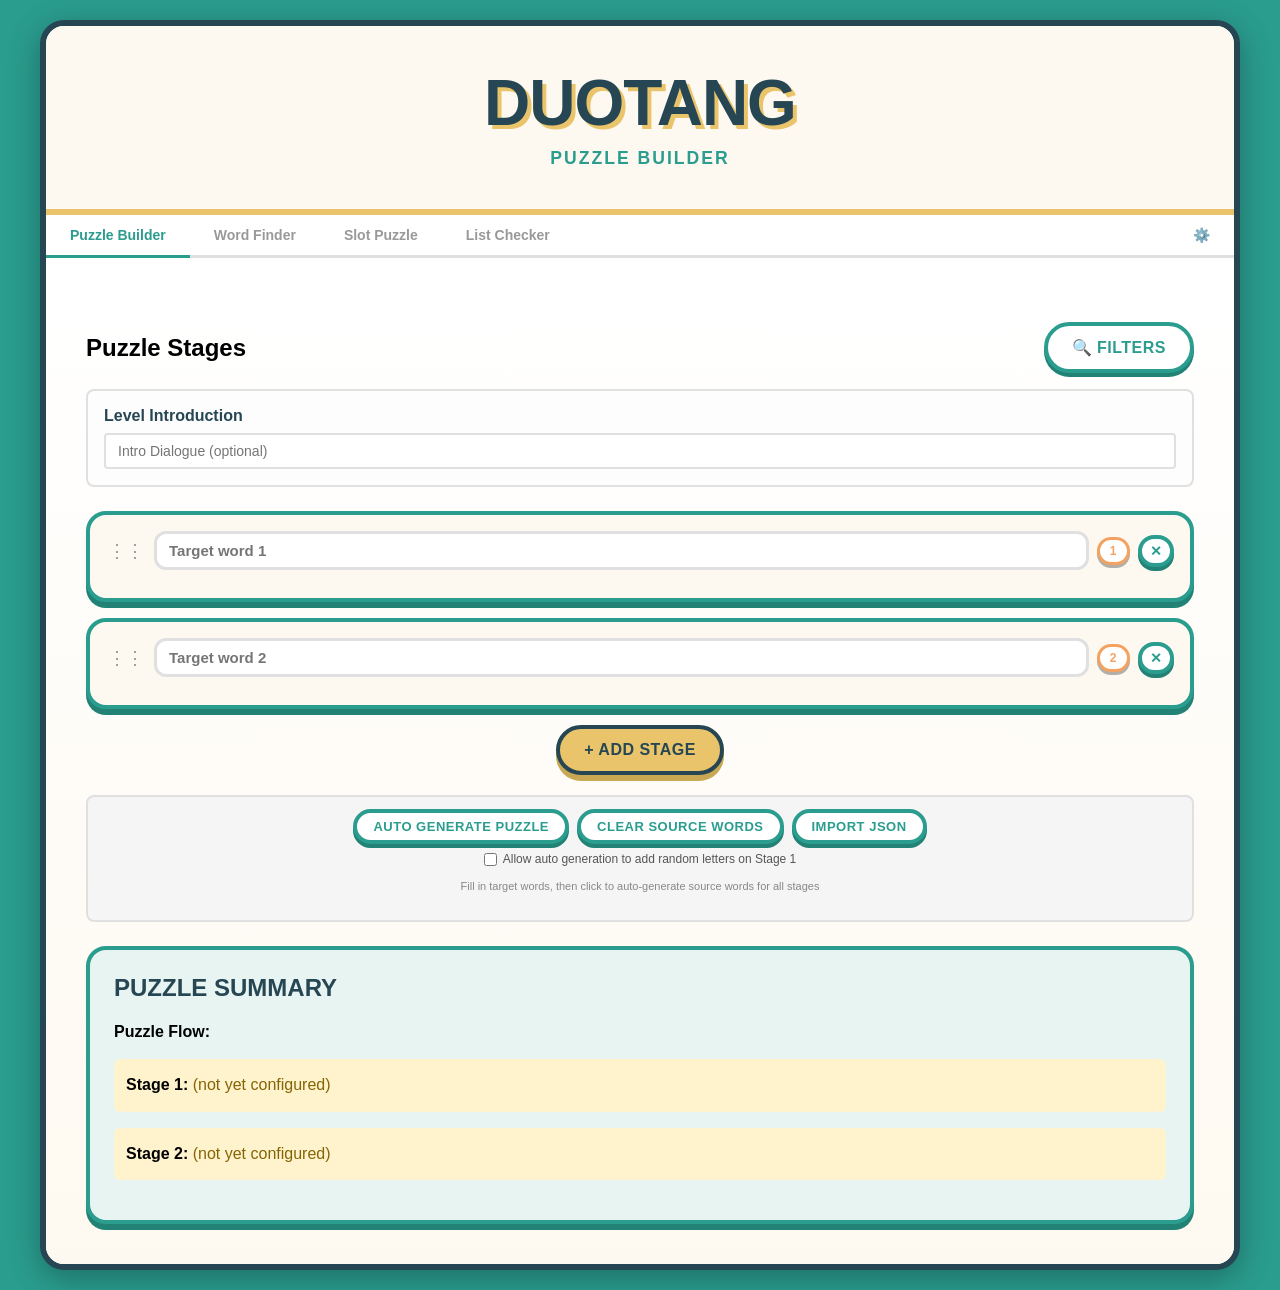
==== index.html @ 6230d510 "Add List Checker tab for matching words against multiple lists Co-Authored-By: Claude Opus 4.7 <nore" ====
<!DOCTYPE html>
<html lang="en">

<head>
    <meta charset="UTF-8">
    <meta name="viewport" content="width=device-width, initial-scale=1.0">
    <title>DuoTang - Puzzle Builder</title>
    <link rel="stylesheet" href="styles.css">
</head>

<body>
    <div class="container">
        <header>
            <h1>DuoTang</h1>
            <p class="subtitle">Puzzle Builder</p>
        </header>

        <!-- Tab Navigation -->
        <div class="tab-bar">
            <button class="tab-btn active" onclick="switchTab('puzzle-builder')">Puzzle Builder</button>
            <button class="tab-btn" onclick="switchTab('word-finder')">Word Finder</button>
            <button class="tab-btn" onclick="switchTab('slot-puzzle')">Slot Puzzle</button>
            <button class="tab-btn" onclick="switchTab('list-checker')">List Checker</button>
            <button class="tab-btn" onclick="switchTab('settings')" style="margin-left: auto;">⚙️</button>
        </div>

        <main>
            <!-- ==================== TAB 1: PUZZLE BUILDER ==================== -->
            <div id="tab-puzzle-builder" class="tab-content active">
                <section id="puzzle-config">
                    <div
                        style="display: flex; justify-content: space-between; align-items: center; margin-bottom: 16px;">
                        <h2 style="margin: 0;">Puzzle Stages</h2>
                        <div style="display: flex; gap: 8px; align-items: center;">
                            <button id="btn-toggle-filters" class="btn btn-secondary" onclick="toggleGlobalFilters()">🔍
                                Filters</button>
                        </div>
                    </div>

                    <div id="global-filters"
                        style="display: none; margin-bottom: 16px; padding: 12px; background: #fdf6e3; border: 3px solid var(--saffron); border-radius: 15px;">
                        <div style="font-size: 13px; font-weight: 700; margin-bottom: 8px; color: var(--charcoal);">
                            Filters
                            (apply to all suggestions)</div>
                        <div
                            style="display: flex; gap: 12px; align-items: center; margin-bottom: 12px; max-width: 400px;">
                            <div style="flex: 1;">
                                <label style="font-size: 12px; color: var(--charcoal); font-weight: 600;">Min
                                    Length:</label>
                                <input type="number" id="global-min-length" value="2" min="1" max="20"
                                    style="width: 100%; padding: 6px 8px; font-size: 13px; border: 3px solid var(--persian-green); border-radius: 8px; font-weight: 600;">
                            </div>
                            <div style="flex: 1;">
                                <label style="font-size: 12px; color: var(--charcoal); font-weight: 600;">Max
                                    Length:</label>
                                <input type="number" id="global-max-length" value="10" min="1" max="20"
                                    style="width: 100%; padding: 6px 8px; font-size: 13px; border: 3px solid var(--persian-green); border-radius: 8px; font-weight: 600;">
                            </div>
                        </div>
                        <div style="max-width: 600px; margin-bottom: 12px;">
                            <label style="font-size: 12px; color: var(--charcoal); font-weight: 600;">Ignore Words
                                (comma-separated):</label>
                            <input type="text" id="global-ignore-words" placeholder="e.g., the, and, but"
                                style="width: 100%; padding: 6px 8px; font-size: 13px; border: 3px solid var(--persian-green); border-radius: 8px; font-weight: 600;">
                            <div style="font-size: 11px; color: #666; margin-top: 4px;">These words will be excluded
                                from
                                all suggestions</div>
                        </div>

                    </div>

                    <div id="intro-dialogue-container"
                        style="margin-bottom: 24px; padding: 16px; background: #fdfdfd; border: 2px solid #e0e0e0; border-radius: 8px;">
                        <h3 style="margin: 0 0 8px 0; color: var(--charcoal); font-size: 16px;">Level Introduction</h3>
                        <input type="text" id="intro-dialogue-input" placeholder="Intro Dialogue (optional)"
                            style="width: 100%; padding: 8px 12px; font-size: 14px; border: 2px solid #e0e0e0; border-radius: 4px; background: #fff;">
                    </div>

                    <div id="puzzle-builder">
                        <!-- Dynamically populated stages will go here -->
                    </div>

                    <div
                        style="margin: 20px 0; padding: 12px; background: #f5f5f5; border: 2px solid #e0e0e0; border-radius: 8px; text-align: center; display: flex; flex-direction: column; gap: 8px; align-items: center;">
                        <div style="display: flex; gap: 8px; align-items: center;">
                            <button id="btn-auto-generate" class="btn btn-secondary" onclick="autoGeneratePuzzle()"
                                style="font-size: 13px; padding: 6px 16px;">
                                Auto Generate Puzzle
                            </button>
                            <button class="btn btn-secondary" onclick="clearSourceWords()"
                                style="font-size: 13px; padding: 6px 16px;">
                                Clear Source Words
                            </button>
                            <button class="btn btn-secondary" onclick="openImportModal()"
                                style="font-size: 13px; padding: 6px 16px;">
                                Import JSON
                            </button>
                        </div>
                        <label
                            style="display: inline-flex; gap: 6px; align-items: center; font-size: 12px; color: #555;">
                            <input type="checkbox" id="allow-first-stage-random"
                                onchange="handleFirstStageRandomToggle()">
                            <span>Allow auto generation to add random letters on Stage 1</span>
                        </label>
                        <div style="font-size: 11px; color: #888; margin-top: 6px;">
                            Fill in target words, then click to auto-generate source words for all stages
                        </div>
                        <div id="auto-generate-status" style="margin-top: 8px; font-size: 12px; font-weight: 600;">
                        </div>
                    </div>

                    <div id="puzzle-summary" class="summary-panel" style="display: none;">
                        <h3>Puzzle Summary</h3>
                        <div id="summary-content"></div>
                    </div>

                    <div id="word-browser"
                        style="display: none; margin-top: 24px; padding: 16px; background: #f9f9f9; border: 2px solid var(--persian-green); border-radius: 12px;">
                        <h3 style="margin: 0 0 12px 0; color: var(--charcoal);">Word Browser</h3>
                        <div id="browser-letters"></div>

                        <div
                            style="margin: 12px 0; padding: 12px; background: #fff; border: 2px solid #e0e0e0; border-radius: 8px;">
                            <div style="display: flex; gap: 16px; align-items: flex-end; flex-wrap: wrap;">
                                <div style="flex: 0 0 100px;">
                                    <label
                                        style="font-size: 12px; color: var(--charcoal); font-weight: 600; display: block; margin-bottom: 4px;">Min
                                        Length:</label>
                                    <input type="number" id="browser-min-length" value="2" min="1" max="20"
                                        style="width: 100%; padding: 6px 8px; font-size: 13px; border: 2px solid var(--persian-green); border-radius: 8px; font-weight: 600;">
                                </div>
                                <div style="flex: 0 0 100px;">
                                    <label
                                        style="font-size: 12px; color: var(--charcoal); font-weight: 600; display: block; margin-bottom: 4px;">Max
                                        Length:</label>
                                    <input type="number" id="browser-max-length" value="10" min="1" max="20"
                                        style="width: 100%; padding: 6px 8px; font-size: 13px; border: 2px solid var(--persian-green); border-radius: 8px; font-weight: 600;">
                                </div>
                                <div style="flex: 0 0 120px;">
                                    <label
                                        style="font-size: 12px; color: var(--charcoal); font-weight: 600; display: block; margin-bottom: 4px;">First
                                        Letter:</label>
                                    <select id="browser-first-letter"
                                        style="width: 100%; padding: 6px 8px; font-size: 13px; border: 2px solid var(--persian-green); border-radius: 8px; font-weight: 600;">
                                        <option value="">All</option>
                                        <option value="a">A</option>
                                        <option value="b">B</option>
                                        <option value="c">C</option>
                                        <option value="d">D</option>
                                        <option value="e">E</option>
                                        <option value="f">F</option>
                                        <option value="g">G</option>
                                        <option value="h">H</option>
                                        <option value="i">I</option>
                                        <option value="j">J</option>
                                        <option value="k">K</option>
                                        <option value="l">L</option>
                                        <option value="m">M</option>
                                        <option value="n">N</option>
                                        <option value="o">O</option>
                                        <option value="p">P</option>
                                        <option value="q">Q</option>
                                        <option value="r">R</option>
                                        <option value="s">S</option>
                                        <option value="t">T</option>
                                        <option value="u">U</option>
                                        <option value="v">V</option>
                                        <option value="w">W</option>
                                        <option value="x">X</option>
                                        <option value="y">Y</option>
                                        <option value="z">Z</option>
                                    </select>
                                </div>
                                <div style="flex: 0 0 auto;">
                                    <label
                                        style="display: flex; align-items: center; gap: 6px; font-size: 12px; color: var(--charcoal); font-weight: 600; cursor: pointer;">
                                        <input type="checkbox" id="browser-sort-alpha" style="cursor: pointer;">
                                        <span>Sort Alphabetically</span>
                                    </label>
                                </div>
                            </div>
                        </div>

                        <div style="margin: 12px 0; display: flex; gap: 8px; flex-wrap: wrap;">
                            <button class="btn btn-secondary" onclick="browseWords('single')">Browse Single
                                Words</button>
                            <button class="btn btn-secondary" onclick="browseWords('combo')">Browse
                                Combinations</button>
                            <button class="btn btn-secondary btn-small" onclick="applyBrowserFilters()"
                                style="padding: 6px 12px;">Apply Filters</button>
                            <button class="btn btn-secondary btn-small" onclick="shuffleBrowserResults()"
                                style="padding: 6px 12px;">🔀 Shuffle</button>
                            <button class="btn btn-secondary btn-small" onclick="hideBrowserResults()"
                                style="padding: 6px 12px;">Hide Results</button>
                        </div>
                        <div id="browser-results" class="suggestions-list" style="display: none;"></div>
                    </div>
                </section>

                <div id="export-modal" class="export-modal" style="display: none;">
                    <div class="export-content">
                        <h2 style="font-size: 24px; margin-bottom: 16px; color: var(--charcoal);">Puzzle JSON</h2>
                        <textarea id="export-json-content" readonly
                            style="width: 100%; height: 300px; margin-bottom: 16px; padding: 12px; font-family: monospace; font-size: 14px; border: 3px solid var(--persian-green); border-radius: 12px; resize: none;"></textarea>
                        <div style="display: flex; gap: 12px; justify-content: flex-end; align-items: center;">
                            <span id="export-copy-status"
                                style="color: var(--persian-green); font-weight: 600; font-size: 14px;"></span>
                            <button class="btn btn-secondary" onclick="copyExportJSON()">Copy to Clipboard</button>
                            <button class="btn btn-primary" onclick="downloadExportJSON()">Download JSON</button>
                            <button class="btn btn-secondary" onclick="closeExportModal()"
                                style="border-color: #666; color: #666; box-shadow: 0 4px 0 #444;">Close</button>
                        </div>
                    </div>
                </div>

                <div id="import-modal" class="export-modal" style="display: none;">
                    <div class="export-content">
                        <h2 style="font-size: 24px; margin-bottom: 16px; color: var(--charcoal);">Import Puzzle JSON
                        </h2>
                        <input type="file" id="import-file" accept=".json" onchange="handleFileUpload(event)"
                            style="margin-bottom: 12px;" />
                        <textarea id="import-json-content" placeholder="Or paste JSON here..."
                            style="width: 100%; height: 300px; margin-bottom: 16px; padding: 12px; font-family: monospace; font-size: 14px; border: 3px solid var(--persian-green); border-radius: 12px; resize: none;"></textarea>
                        <div style="display: flex; gap: 12px; justify-content: flex-end; align-items: center;">
                            <button class="btn btn-primary" onclick="importJSON()">Import</button>
                            <button class="btn btn-secondary" onclick="closeImportModal()"
                                style="border-color: #666; color: #666; box-shadow: 0 4px 0 #444;">Cancel</button>
                        </div>
                    </div>
                </div>
            </div>

            <!-- ==================== TAB 2: WORD FINDER ==================== -->
            <div id="tab-word-finder" class="tab-content">
                <section>
                    <h2 style="margin: 0 0 8px 0;">Word Finder</h2>
                    <p style="color: #666; font-size: 14px; margin-bottom: 20px;">
                        Enter letters or words, then find all dictionary words that can be made from those letters.
                    </p>

                    <div class="word-finder-input-group">
                        <input type="text" id="word-finder-input" placeholder="Enter letters (e.g. catdog)"
                            onkeypress="wordFinderHandleKeypress(event)">
                        <button class="btn btn-primary" onclick="wordFinderSearch()">Search</button>
                    </div>

                    <div id="word-finder-summary" class="word-finder-letter-summary" style="display: none;"></div>

                    <div class="word-finder-filters">
                        <div>
                            <label>Min Length:</label>
                            <input type="number" id="wf-min-length" value="2" min="1" max="20" style="width: 70px;">
                        </div>
                        <div>
                            <label>Max Length:</label>
                            <input type="number" id="wf-max-length" value="20" min="1" max="20" style="width: 70px;">
                        </div>
                        <div>
                            <label>First Letter:</label>
                            <select id="wf-first-letter" style="width: 80px;">
                                <option value="">All</option>
                                <option value="a">A</option>
                                <option value="b">B</option>
                                <option value="c">C</option>
                                <option value="d">D</option>
                                <option value="e">E</option>
                                <option value="f">F</option>
                                <option value="g">G</option>
                                <option value="h">H</option>
                                <option value="i">I</option>
                                <option value="j">J</option>
                                <option value="k">K</option>
                                <option value="l">L</option>
                                <option value="m">M</option>
                                <option value="n">N</option>
                                <option value="o">O</option>
                                <option value="p">P</option>
                                <option value="q">Q</option>
                                <option value="r">R</option>
                                <option value="s">S</option>
                                <option value="t">T</option>
                                <option value="u">U</option>
                                <option value="v">V</option>
                                <option value="w">W</option>
                                <option value="x">X</option>
                                <option value="y">Y</option>
                                <option value="z">Z</option>
                            </select>
                        </div>
                        <div>
                            <label
                                style="display: flex; align-items: center; gap: 6px; cursor: pointer; margin-bottom: 0;">
                                <input type="checkbox" id="wf-sort-alpha" style="cursor: pointer;">
                                <span>A→Z</span>
                            </label>
                        </div>
                        <div>
                            <label
                                style="display: flex; align-items: center; gap: 6px; cursor: pointer; margin-bottom: 0;">
                                <input type="checkbox" id="wf-exact-match" style="cursor: pointer;">
                                <span>Exact Anagrams Only</span>
                            </label>
                        </div>
                        <div>
                            <button class="btn btn-secondary btn-small" onclick="wordFinderShuffle()"
                                style="padding: 6px 12px; font-size: 11px;">🔀 Shuffle</button>
                        </div>
                    </div>

                    <div id="word-finder-results">
                        <p style="padding: 12px; color: #999;">Enter some letters above to find words.</p>
                    </div>
                </section>
            </div>

            <!-- ==================== TAB 3: SLOT PUZZLE ==================== -->
            <div id="tab-slot-puzzle" class="tab-content">
                <section>
                    <div
                        style="display: flex; justify-content: space-between; align-items: center; margin-bottom: 20px;">
                        <div>
                            <h2 style="margin: 0;">Slot Puzzle Builder</h2>
                            <p style="color: #666; font-size: 14px; margin-top: 4px;">Build a slot-type puzzle with
                                source words, extra letters, and target words.</p>
                        </div>
                        <a href="slot-puzzle.html" class="btn btn-secondary"
                            style="text-decoration: none; font-size: 13px;">
                            Play Game →
                        </a>
                    </div>

                    <!-- Source Words -->
                    <div
                        style="margin-bottom: 24px; padding: 16px; background: #fdfdfd; border: 2px solid #e0e0e0; border-radius: 12px;">
                        <h3 style="margin: 0 0 12px 0; color: var(--charcoal); font-size: 16px;">Source Words</h3>
                        <div style="display: flex; gap: 8px; margin-bottom: 12px;">
                            <input type="text" id="new-source-word-input" placeholder="Enter a source word..."
                                style="flex: 1; padding: 8px 12px; font-size: 14px; border: 3px solid var(--persian-green); border-radius: 12px; font-weight: 600;"
                                onkeypress="slotHandleSourceWordKeypress(event)">
                            <button class="btn btn-primary" onclick="slotAddSourceWord()">Add</button>
                        </div>
                        <div id="source-words-list"></div>
                    </div>

                    <!-- Extra Letters -->
                    <div
                        style="margin-bottom: 24px; padding: 16px; background: #fdfdfd; border: 2px solid #e0e0e0; border-radius: 12px;">
                        <h3 style="margin: 0 0 12px 0; color: var(--charcoal); font-size: 16px;">Extra Letters</h3>
                        <div style="display: flex; gap: 16px; align-items: center; margin-bottom: 12px;">
                            <div>
                                <label style="font-size: 12px; color: var(--charcoal); font-weight: 600;">Letter
                                    1:</label>
                                <input type="text" id="extra-letter-1-input" maxlength="1" placeholder="?"
                                    style="width: 50px; padding: 8px; font-size: 18px; font-weight: 700; text-align: center; text-transform: uppercase; border: 3px solid #ffc107; border-radius: 12px;"
                                    oninput="updateExtraLetter1()">
                            </div>
                            <div>
                                <label style="font-size: 12px; color: var(--charcoal); font-weight: 600;">Letter
                                    2:</label>
                                <input type="text" id="extra-letter-2-input" maxlength="1" placeholder="?"
                                    style="width: 50px; padding: 8px; font-size: 18px; font-weight: 700; text-align: center; text-transform: uppercase; border: 3px solid #ffc107; border-radius: 12px;"
                                    oninput="updateExtraLetter2()">
                            </div>
                            <div id="extra-letters-display" style="display: flex; gap: 4px;"></div>
                        </div>
                    </div>

                    <!-- Letter Pool Preview -->
                    <div
                        style="margin-bottom: 24px; padding: 16px; background: #fdfdfd; border: 2px solid #e0e0e0; border-radius: 12px;">
                        <h3 style="margin: 0 0 12px 0; color: var(--charcoal); font-size: 16px;">Letter Pool</h3>
                        <div id="letter-pool-display" class="letters" style="margin-bottom: 8px;"></div>
                        <div id="letter-pool-stats" style="font-size: 12px; color: #666;"></div>
                    </div>

                    <!-- Target Words -->
                    <div
                        style="margin-bottom: 24px; padding: 16px; background: #fdfdfd; border: 2px solid #e0e0e0; border-radius: 12px;">
                        <h3 style="margin: 0 0 12px 0; color: var(--charcoal); font-size: 16px;">Target Words</h3>
                        <div id="target-words-list"></div>
                    </div>

                    <!-- Summary -->
                    <div id="slot-puzzle-summary" class="summary-panel" style="display: none;">
                        <h3>Slot Puzzle Summary</h3>
                        <div id="slot-summary-content"></div>
                    </div>
                </section>
            </div>

            <!-- ==================== TAB 4: LIST CHECKER ==================== -->
            <div id="tab-list-checker" class="tab-content">
                <section>
                    <h2 style="margin: 0 0 8px 0;">List Checker</h2>
                    <p style="color: #666; font-size: 14px; margin-bottom: 20px;">
                        Enter a set of letters and one or more word lists. For each list, see which words can be made from the letters and the count.
                    </p>

                    <div class="word-finder-input-group">
                        <input type="text" id="list-checker-letters" placeholder="Enter letters (e.g. catdog)"
                            oninput="listCheckerOnLettersInput()">
                    </div>

                    <div id="list-checker-letter-summary" class="word-finder-letter-summary" style="display: none;">
                    </div>

                    <div id="list-checker-overall" class="list-checker-overall" style="display: none;"></div>

                    <div
                        style="display: flex; justify-content: space-between; align-items: center; margin-bottom: 12px;">
                        <h3 style="margin: 0; color: var(--charcoal); font-size: 16px;">Word Lists</h3>
                        <button class="btn btn-secondary" onclick="listCheckerAddList()"
                            style="font-size: 13px; padding: 6px 14px;">+ Add List</button>
                    </div>

                    <div id="list-checker-lists"></div>
                </section>
            </div>

            <!-- ==================== TAB 5: SETTINGS ==================== -->
            <div id="tab-settings" class="tab-content">
                <section>
                    <h2 style="margin: 0 0 8px 0;">Settings</h2>
                    <p style="color: #666; font-size: 14px; margin-bottom: 20px;">Global settings that apply to all
                        tabs.</p>

                    <div
                        style="padding: 16px; background: #fdfdfd; border: 2px solid #e0e0e0; border-radius: 12px; margin-bottom: 16px;">
                        <h3 style="margin: 0 0 12px 0; color: var(--charcoal); font-size: 16px;">Word List</h3>
                        <label
                            style="display: flex; align-items: center; gap: 8px; font-size: 14px; color: var(--charcoal); font-weight: 600; cursor: pointer;">
                            <input type="checkbox" id="use-expanded-wordlist" checked onchange="toggleWordList()"
                                style="cursor: pointer; width: 18px; height: 18px;">
                            <span>Use Expanded Word List (~6,800 words)</span>
                        </label>
                        <div style="font-size: 12px; color: #666; margin-top: 8px; margin-left: 26px;">Includes abstract
                            nouns and less common words. When unchecked, uses filtered list (~5,600 concrete nouns).
                        </div>
                    </div>
                </section>
            </div>
        </main>
    </div>

    <script src="words.js"></script>
    <script src="app.js"></script>
    <script src="slot-puzzle.js"></script>
    <script src="word-finder.js"></script>
    <script src="list-checker.js"></script>
    <script>
        // Tab switching logic
        let slotPuzzleInitialized = false;

        function switchTab(tabId) {
            // Hide all tab contents
            document.querySelectorAll('.tab-content').forEach(el => el.classList.remove('active'));
            // Deactivate all tab buttons
            document.querySelectorAll('.tab-btn').forEach(el => el.classList.remove('active'));

            // Show selected tab
            const tabEl = document.getElementById('tab-' + tabId);
            if (tabEl) tabEl.classList.add('active');

            // Activate the correct button
            const buttons = document.querySelectorAll('.tab-btn');
            const tabNames = ['puzzle-builder', 'word-finder', 'slot-puzzle', 'list-checker', 'settings'];
            const idx = tabNames.indexOf(tabId);
            if (idx >= 0 && buttons[idx]) buttons[idx].classList.add('active');

            // Lazy-init slot puzzle on first visit
            if (tabId === 'slot-puzzle' && !slotPuzzleInitialized) {
                slotPuzzleInitialized = true;
                initSlotPuzzle();
            }

            // Lazy-init word finder on first visit
            if (tabId === 'word-finder') {
                initWordFinder();
            }

            // Lazy-init list checker on first visit
            if (tabId === 'list-checker') {
                initListChecker();
            }
        }
    </script>
</body>

</html>
---- styles.css ----
:root {
    --charcoal: #264653;
    --persian-green: #2a9d8f;
    --saffron: #e9c46a;
    --sandy-brown: #f4a261;
    --burnt-sienna: #e76f51;
}

* {
    margin: 0;
    padding: 0;
    box-sizing: border-box;
}

body {
    font-family: -apple-system, BlinkMacSystemFont, 'Segoe UI', Roboto, Oxygen, Ubuntu, Cantarell, sans-serif;
    background: var(--persian-green);
    min-height: 100vh;
    padding: 20px;
}

.container {
    max-width: 1200px;
    margin: 0 auto;
    background: white;
    border-radius: 24px;
    box-shadow: 0 8px 32px rgba(0, 0, 0, 0.3);
    overflow: hidden;
    border: 6px solid var(--charcoal);
}

header {
    background: #fef9f0;
    color: var(--charcoal);
    padding: 40px;
    text-align: center;
    position: relative;
    border-bottom: 6px solid var(--saffron);
}

header h1 {
    font-size: 4rem;
    margin-bottom: 8px;
    font-weight: 900;
    letter-spacing: -1px;
    text-transform: uppercase;
    color: var(--charcoal);
    text-shadow: 4px 4px 0px var(--saffron);
}

.subtitle {
    font-size: 1.1rem;
    font-weight: 700;
    text-transform: uppercase;
    letter-spacing: 2px;
    color: var(--persian-green);
}

main {
    padding: 40px;
    background: linear-gradient(180deg, white 0%, #fef9f0 100%);
}

.step {
    display: none;
}

.step.active {
    display: block;
}

.step h2 {
    color: #667eea;
    margin-bottom: 10px;
}

.instruction {
    color: #666;
    margin-bottom: 20px;
}

.target-word-input {
    border-radius: 12px !important;
    border-width: 3px !important;
    font-weight: 600 !important;
}

.target-word-input:focus {
    outline: none;
    border-color: var(--burnt-sienna) !important;
    box-shadow: 0 0 0 3px rgba(231, 111, 81, 0.2);
}

.btn {
    padding: 12px 24px;
    font-size: 16px;
    border: 4px solid transparent;
    border-radius: 50px;
    cursor: pointer;
    transition: all 0.1s;
    font-weight: 700;
    text-transform: uppercase;
    letter-spacing: 0.5px;
}

.btn-primary {
    background: var(--saffron);
    color: var(--charcoal);
    border-color: var(--charcoal);
    box-shadow: 0 6px 0 #c9a854;
}

.btn-primary:hover {
    transform: translateY(2px);
    box-shadow: 0 4px 0 #c9a854;
}

.btn-primary:active {
    transform: translateY(6px);
    box-shadow: 0 0 0 #c9a854;
}

.btn-secondary {
    background: white;
    color: var(--persian-green);
    border-color: var(--persian-green);
    box-shadow: 0 4px 0 #228276;
}

.btn-secondary:hover {
    transform: translateY(2px);
    box-shadow: 0 2px 0 #228276;
}

.btn-secondary:active {
    transform: translateY(4px);
    box-shadow: 0 0 0 #228276;
}

.btn-small {
    padding: 6px 12px;
    font-size: 14px;
}

.stage {
    background: #fef9f0;
    border-radius: 20px;
    padding: 16px;
    margin-bottom: 16px;
    border: 4px solid var(--persian-green);
    transition: all 0.2s ease;
    box-shadow: 0 6px 0 #228276;
}

.stage:hover {
    transform: translateY(-2px);
    box-shadow: 0 8px 0 #228276;
}

.stage.dragging {
    opacity: 0.4;
    transform: scale(0.98);
}

.drop-indicator {
    height: 4px;
    background: var(--burnt-sienna);
    border-radius: 2px;
    margin: -2px 0;
    position: relative;
    z-index: 10;
    box-shadow: 0 0 8px rgba(231, 111, 81, 0.5);
    pointer-events: none;
}

.drag-handle {
    color: #999;
    font-size: 18px;
    line-height: 1;
    cursor: grab;
    padding: 4px 2px;
    user-select: none;
    -webkit-user-select: none;
    transition: color 0.15s;
}

.drag-handle:hover {
    color: var(--burnt-sienna);
}

.drag-handle:active {
    cursor: grabbing;
}

.stage-header {
    display: flex;
    justify-content: space-between;
    align-items: center;
    margin-bottom: 16px;
}

.stage-header h3 {
    color: #333;
    user-select: none;
}

.stage-status {
    padding: 4px 10px;
    border-radius: 20px;
    font-size: 12px;
    font-weight: 900;
    min-width: 24px;
    text-align: center;
    border: 3px solid;
    box-shadow: 0 3px 0 rgba(0, 0, 0, 0.3);
    transition: all 0.1s;
}

.stage-status.incomplete {
    background: white;
    color: var(--sandy-brown);
    border-color: var(--sandy-brown);
}

.stage-status.complete {
    background: var(--persian-green);
    color: white;
    border-color: #228276;
    animation: bounce 0.6s ease;
}

@keyframes bounce {

    0%,
    100% {
        transform: scale(1);
    }

    50% {
        transform: scale(1.2);
    }
}

.target-word-display {
    font-size: 24px;
    font-weight: bold;
    color: #667eea;
    margin-bottom: 16px;
}

.letter-pool {
    background: #fdf6e3;
    border: 3px dashed var(--saffron);
    border-radius: 15px;
    padding: 12px;
    margin-bottom: 16px;
}

.letter-pool-label {
    font-size: 12px;
    color: #c9a854;
    margin-bottom: 8px;
    font-weight: 700;
    text-transform: uppercase;
}

.letters {
    display: flex;
    flex-wrap: wrap;
    gap: 6px;
}

.letter-tile {
    background: var(--burnt-sienna);
    color: white;
    padding: 6px 10px;
    border-radius: 10px;
    font-weight: 900;
    font-size: 14px;
    border: 3px solid #d05a3e;
    box-shadow: 0 4px 0 #b84a30;
    transition: all 0.1s;
    text-transform: uppercase;
}

.letter-tile:hover {
    transform: translateY(-2px);
    box-shadow: 0 6px 0 #b84a30;
}

.letter-tile.leftover {
    background: var(--saffron);
    color: var(--charcoal);
    border-color: #c9a854;
    box-shadow: 0 4px 0 #b0923f;
}

.source-words-section {
    margin-top: 16px;
}

.source-words-section h4 {
    color: #333;
    margin-bottom: 12px;
}

.source-word-input-group {
    display: flex;
    gap: 8px;
    margin-bottom: 12px;
}

.source-word-input-group input {
    flex: 1;
    padding: 8px 12px;
    border: 3px solid var(--persian-green);
    border-radius: 12px;
    font-size: 14px;
    font-weight: 600;
}

.source-word-input-group input:focus {
    outline: none;
    border-color: var(--burnt-sienna);
    box-shadow: 0 0 0 3px rgba(231, 111, 81, 0.2);
}

.suggestions {
    margin-top: 16px;
}

.suggestions-header {
    display: flex;
    justify-content: space-between;
    align-items: center;
    margin-bottom: 12px;
}

.suggestions-list {
    display: grid;
    grid-template-columns: repeat(auto-fill, minmax(100px, 1fr));
    gap: 8px;
    max-height: 400px;
    overflow-y: auto;
    padding: 12px;
    background: #e8f4f2;
    border: 3px solid var(--persian-green);
    border-radius: 15px;
}

.suggestion-item {
    padding: 8px;
    background: white;
    border-radius: 12px;
    cursor: pointer;
    text-align: center;
    transition: all 0.1s;
    font-size: 14px;
    font-weight: 700;
    border: 3px solid var(--persian-green);
    box-shadow: 0 3px 0 #228276;
}

.suggestion-item:hover {
    background: var(--saffron);
    color: var(--charcoal);
    transform: translateY(-2px);
    box-shadow: 0 5px 0 #c9a854;
    border-color: var(--burnt-sienna);
}

.selected-sources {
    margin-top: 12px;
}

.selected-sources-label {
    font-size: 14px;
    color: #666;
    margin-bottom: 8px;
    font-weight: 600;
}

.selected-source-tags {
    display: flex;
    flex-wrap: wrap;
    gap: 8px;
}

.source-tag {
    background: var(--persian-green);
    color: white;
    padding: 6px 12px;
    border-radius: 20px;
    font-size: 13px;
    display: flex;
    align-items: center;
    gap: 6px;
    border: 3px solid #228276;
    box-shadow: 0 4px 0 #1a6a60;
    transition: all 0.1s;
    font-weight: 700;
}

.source-tag:hover {
    transform: translateY(-2px);
    box-shadow: 0 6px 0 #1a6a60;
}

.source-tag .remove {
    cursor: pointer;
    font-weight: 900;
    transition: all 0.1s;
    background: white;
    color: var(--burnt-sienna);
    border-radius: 50%;
    width: 18px;
    height: 18px;
    display: flex;
    align-items: center;
    justify-content: center;
    font-size: 14px;
    line-height: 1;
}

.source-tag .remove:hover {
    background: var(--burnt-sienna);
    color: white;
    transform: scale(1.2) rotate(90deg);
}

.summary-panel {
    background: #e8f4f2;
    border-radius: 20px;
    padding: 24px;
    margin-top: 24px;
    border: 4px solid var(--persian-green);
    box-shadow: 0 6px 0 #228276;
}

.summary-panel h3 {
    color: var(--charcoal);
    margin-bottom: 16px;
    font-weight: 900;
    font-size: 1.5rem;
    text-transform: uppercase;
}

.error-message {
    background: #fde8e3;
    color: var(--burnt-sienna);
    padding: 12px;
    border-radius: 15px;
    margin-top: 8px;
    font-size: 12px;
    font-weight: 700;
    border: 3px solid var(--burnt-sienna);
}

.success-message {
    background: #e8f4f2;
    color: var(--persian-green);
    padding: 12px;
    border-radius: 15px;
    margin-top: 8px;
    font-size: 12px;
    font-weight: 700;
    border: 3px solid var(--persian-green);
}

.info-box {
    background: #fdf6e3;
    border: 3px solid var(--saffron);
    padding: 12px;
    margin: 12px 0;
    border-radius: 15px;
}

.info-box p {
    color: var(--charcoal);
    font-size: 13px;
    font-weight: 600;
}

/* Tab Navigation */
.tab-bar {
    display: flex;
    gap: 0;
    margin: 0 -24px;
    padding: 0 24px;
    border-bottom: 3px solid #e0e0e0;
    margin-bottom: 24px;
}

.tab-btn {
    padding: 12px 24px;
    font-size: 14px;
    font-weight: 700;
    color: #999;
    background: none;
    border: none;
    border-bottom: 3px solid transparent;
    margin-bottom: -3px;
    cursor: pointer;
    transition: all 0.2s ease;
    font-family: inherit;
    white-space: nowrap;
}

.tab-btn:hover {
    color: var(--charcoal);
    background: #f9f9f9;
}

.tab-btn.active {
    color: var(--persian-green);
    border-bottom-color: var(--persian-green);
}

.tab-content {
    display: none;
}

.tab-content.active {
    display: block;
}

/* Word Finder Styles */
.word-finder-input-group {
    display: flex;
    gap: 8px;
    margin-bottom: 16px;
}

.word-finder-input-group input {
    flex: 1;
    padding: 12px 16px;
    font-size: 18px;
    font-weight: 700;
    border: 3px solid var(--persian-green);
    border-radius: 12px;
    text-transform: uppercase;
    letter-spacing: 2px;
    font-family: inherit;
}

.word-finder-input-group input:focus {
    outline: none;
    border-color: var(--burnt-sienna);
    box-shadow: 0 0 0 3px rgba(231, 111, 81, 0.15);
}

.word-finder-letter-summary {
    padding: 12px;
    background: #fdf6e3;
    border: 3px solid var(--saffron);
    border-radius: 12px;
    margin-bottom: 16px;
    font-size: 13px;
    font-weight: 600;
    color: var(--charcoal);
}

.word-finder-filters {
    display: flex;
    gap: 12px;
    align-items: flex-end;
    flex-wrap: wrap;
    margin-bottom: 16px;
    padding: 12px;
    background: #f9f9f9;
    border: 2px solid #e0e0e0;
    border-radius: 12px;
}

.word-finder-filters label {
    font-size: 12px;
    font-weight: 600;
    color: var(--charcoal);
    display: block;
    margin-bottom: 4px;
}

.word-finder-filters input,
.word-finder-filters select {
    padding: 6px 8px;
    font-size: 13px;
    border: 2px solid var(--persian-green);
    border-radius: 8px;
    font-weight: 600;
    font-family: inherit;
}

.word-finder-results-count {
    font-size: 13px;
    font-weight: 600;
    color: var(--charcoal);
    margin-bottom: 12px;
}

/* List Checker Styles */
.list-checker-card {
    padding: 16px;
    background: #fdfdfd;
    border: 2px solid #e0e0e0;
    border-radius: 12px;
    margin-bottom: 16px;
}

.list-checker-card-header {
    display: flex;
    gap: 8px;
    align-items: center;
    margin-bottom: 12px;
}

.list-checker-name-input {
    flex: 1;
    padding: 8px 12px;
    font-size: 15px;
    font-weight: 700;
    border: 2px solid var(--persian-green);
    border-radius: 8px;
    font-family: inherit;
    color: var(--charcoal);
}

.list-checker-name-input:focus {
    outline: none;
    border-color: var(--burnt-sienna);
    box-shadow: 0 0 0 3px rgba(231, 111, 81, 0.15);
}

.list-checker-words-input {
    width: 100%;
    min-height: 90px;
    padding: 10px;
    font-size: 13px;
    border: 2px solid #e0e0e0;
    border-radius: 8px;
    font-family: inherit;
    resize: vertical;
    box-sizing: border-box;
}

.list-checker-words-input:focus {
    outline: none;
    border-color: var(--persian-green);
}

.list-checker-results {
    margin-top: 12px;
    padding: 12px;
    background: #f9f9f9;
    border: 2px solid #e0e0e0;
    border-radius: 8px;
}

.list-checker-count {
    font-size: 14px;
    font-weight: 600;
    color: var(--charcoal);
    margin-bottom: 10px;
}

.list-checker-matches {
    display: flex;
    flex-wrap: wrap;
    gap: 6px;
}

.list-checker-chip {
    display: inline-block;
    padding: 4px 10px;
    background: var(--persian-green);
    color: white;
    font-size: 13px;
    font-weight: 600;
    border-radius: 16px;
}

.list-checker-empty {
    font-size: 13px;
    color: #999;
    font-style: italic;
}

.list-checker-overall {
    padding: 12px 16px;
    background: #fdf6e3;
    border: 3px solid var(--saffron);
    border-radius: 12px;
    margin-bottom: 20px;
    font-size: 14px;
    color: var(--charcoal);
}

.list-checker-overall-chips {
    display: flex;
    flex-wrap: wrap;
    gap: 6px;
}

.list-checker-overall-chip {
    display: inline-block;
    padding: 4px 10px;
    background: white;
    border: 2px solid var(--saffron);
    color: var(--charcoal);
    font-size: 12px;
    border-radius: 14px;
}

/* Mobile Responsive Styles */
@media screen and (max-width: 768px) {
    body {
        padding: 10px;
    }

    .container {
        border-radius: 16px;
        border-width: 4px;
    }

    header {
        padding: 24px 16px;
    }

    header h1 {
        font-size: 2.5rem;
        text-shadow: 2px 2px 0px var(--saffron);
    }

    .subtitle {
        font-size: 0.9rem;
        letter-spacing: 1px;
    }

    main {
        padding: 20px 16px;
    }

    .stage {
        padding: 12px;
        margin-bottom: 12px;
    }

    /* Stage status badge - keep compact on mobile */
    .stage-status {
        font-size: 11px;
        padding: 3px 8px;
        min-width: 20px;
    }

    /* Stack filter controls vertically */
    #global-filters>div:first-child {
        flex-direction: column !important;
        align-items: stretch !important;
    }

    #global-filters>div:first-child>div {
        flex: 1 1 auto !important;
    }

    /* Stack buttons vertically */
    div[style*="display: flex; gap: 8px;"],
    div[style*="display: flex; gap: 4px;"] {
        flex-wrap: wrap !important;
    }

    .btn {
        padding: 10px 16px;
        font-size: 13px;
        white-space: nowrap;
    }

    .btn-small {
        padding: 8px 12px;
        font-size: 12px;
    }

    /* Suggestion controls - make buttons more visible */
    .stage input[type="text"] {
        min-width: 0 !important;
        flex: 1 1 100px !important;
    }

    /* Ensure suggest buttons are visible and wrap properly */
    .stage>div:last-child>div:nth-child(2) {
        flex-wrap: wrap !important;
        gap: 6px !important;
    }

    /* Suggestions header controls */
    .suggestions>div:first-child {
        flex-direction: column !important;
        gap: 8px !important;
        align-items: flex-start !important;
    }

    .suggestions>div:first-child>div {
        display: flex !important;
        flex-wrap: wrap !important;
        gap: 6px !important;
        width: 100%;
    }

    .suggestions>div:first-child label {
        font-size: 11px !important;
    }

    /* Improve suggestions grid for mobile */
    .suggestions-list {
        grid-template-columns: repeat(auto-fill, minmax(70px, 1fr));
        gap: 6px;
        padding: 8px;
        max-height: 400px;
    }

    .suggestion-item {
        padding: 8px 4px;
        font-size: 11px;
        word-break: break-word;
    }

    /* Legend for suggestions - make more compact on mobile */
    .suggestions>div:nth-child(2) {
        flex-wrap: wrap !important;
        padding: 8px !important;
        gap: 8px !important;
        font-size: 10px !important;
    }

    .suggestions>div:nth-child(2) span {
        font-size: 10px !important;
    }

    /* Make letter tiles more compact */
    .letters {
        gap: 4px;
    }

    .letter-tile {
        padding: 4px 8px;
        font-size: 12px;
    }

    /* Source word tags - more compact on mobile */
    .selected-source-tags {
        gap: 6px !important;
    }

    .source-tag {
        padding: 4px 10px;
        font-size: 12px;
    }

    .source-tag .remove {
        width: 16px;
        height: 16px;
        font-size: 12px;
    }

    /* Summary panel adjustments */
    .summary-panel {
        padding: 16px;
    }

    .summary-panel h3 {
        font-size: 1.2rem;
    }

    /* Word browser mobile adjustments */
    #word-browser {
        padding: 12px;
    }

    #word-browser h3 {
        font-size: 1.2rem;
    }

    /* Stack word browser filters vertically */
    #word-browser>div:nth-child(3)>div:first-child {
        flex-direction: column !important;
        align-items: stretch !important;
        gap: 12px !important;
    }

    #word-browser>div:nth-child(3)>div:first-child>div {
        flex: 1 1 auto !important;
    }

    /* Stack word browser buttons */
    #word-browser>div:nth-child(4) {
        flex-wrap: wrap !important;
    }

    /* Word browser results - optimize for mobile */
    #browser-results {
        max-height: 400px !important;
    }

    #browser-results .suggestions-list {
        grid-template-columns: repeat(auto-fill, minmax(70px, 1fr)) !important;
    }

    #browser-letters>div {
        font-size: 12px !important;
    }

    #browser-letters>div:first-child {
        font-size: 11px !important;
    }

    #browser-letters>div:last-child {
        font-size: 10px !important;
    }

    /* Make inputs and selects easier to tap on mobile */
    input[type="text"],
    input[type="number"],
    select {
        min-height: 44px;
        font-size: 16px !important;
    }

    .target-word-input {
        font-size: 16px !important;
        padding: 8px 12px !important;
        min-height: 44px !important;
        height: 44px !important;
    }

    /* Auto-generate section mobile layout */
    div[style*="margin: 20px 0"] {
        padding: 8px !important;
    }

    /* Improve checkbox labels for mobile */
    label {
        cursor: pointer;
        -webkit-tap-highlight-color: transparent;
    }

    input[type="checkbox"] {
        width: 18px;
        height: 18px;
        cursor: pointer;
    }

    /* Keep stage header properly aligned on mobile */
    .stage>div:first-child {
        align-items: center !important;
        justify-content: space-between !important;
    }

    .stage>div:first-child>input {
        flex: 1 !important;
        max-width: none !important;
    }

    /* Make stage header stack on very small screens */
    @media screen and (max-width: 480px) {
        header h1 {
            font-size: 2rem;
        }

        /* Even more compact buttons on small phones */
        .btn {
            padding: 8px 14px;
            font-size: 12px;
        }

        .btn-small {
            padding: 6px 10px;
            font-size: 11px;
        }

        /* Smaller suggestion items on very small screens */
        .suggestions-list {
            grid-template-columns: repeat(auto-fill, minmax(60px, 1fr)) !important;
        }

        .suggestion-item {
            font-size: 10px;
            padding: 6px 2px;
        }
    }
}

.export-modal {
    position: fixed;
    top: 0;
    left: 0;
    width: 100%;
    height: 100%;
    background: rgba(0, 0, 0, 0.8);
    display: flex;
    align-items: center;
    justify-content: center;
    z-index: 1000;
    backdrop-filter: blur(5px);
}

.export-content {
    background: white;
    padding: 32px;
    border-radius: 16px;
    text-align: left;
    max-width: 600px;
    width: 90%;
    animation: popIn 0.3s cubic-bezier(0.175, 0.885, 0.32, 1.275);
}
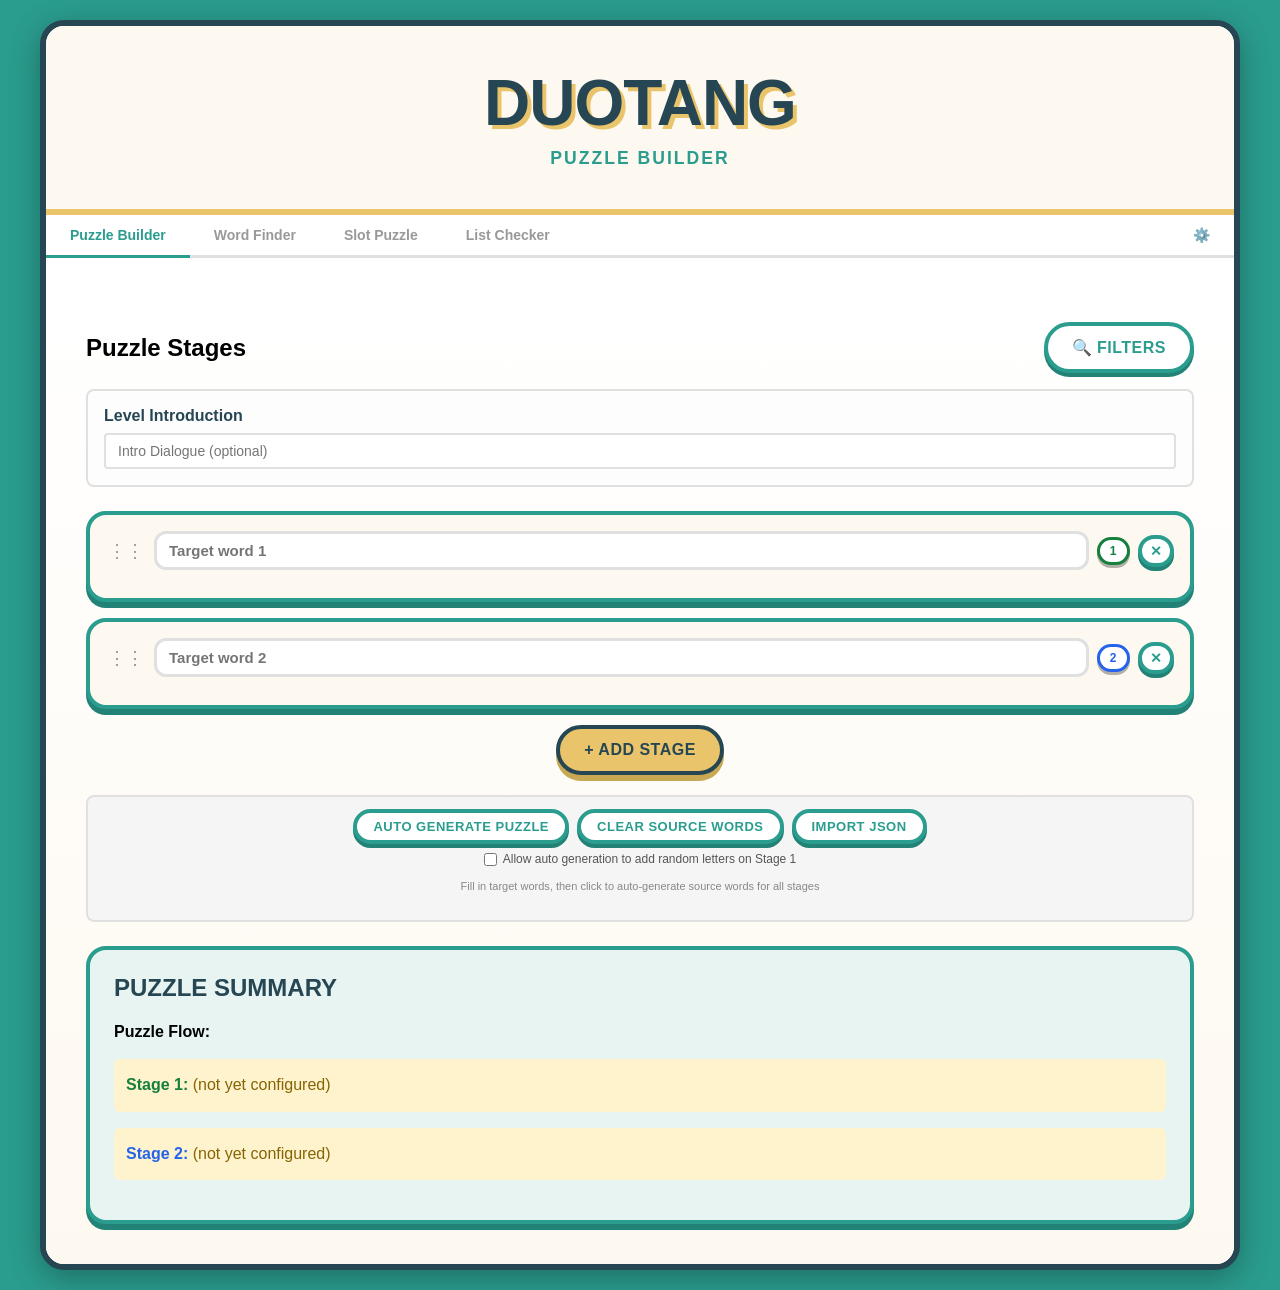
==== commit 46e712a2: "Color-code suggestion letters by the future stage that will use them Each stage gets a fixed palette" ====
--- a/index.html
+++ b/index.html
@@ -236,10 +236,11 @@
                     <h2 style="margin: 0 0 8px 0;">Word Finder</h2>
                     <p style="color: #666; font-size: 14px; margin-bottom: 20px;">
                         Enter letters or words, then find all dictionary words that can be made from those letters.
+                        Use <strong>?</strong> as a wildcard — it can be any letter and counts toward word length (e.g. app?? finds apple).
                     </p>
 
                     <div class="word-finder-input-group">
-                        <input type="text" id="word-finder-input" placeholder="Enter letters (e.g. catdog)"
+                        <input type="text" id="word-finder-input" placeholder="Enter letters (e.g. catdog, app??)"
                             onkeypress="wordFinderHandleKeypress(event)">
                         <button class="btn btn-primary" onclick="wordFinderSearch()">Search</button>
                     </div>
@@ -297,7 +298,8 @@
                         <div>
                             <label
                                 style="display: flex; align-items: center; gap: 6px; cursor: pointer; margin-bottom: 0;">
-                                <input type="checkbox" id="wf-exact-match" style="cursor: pointer;">
+                                <input type="checkbox" id="wf-exact-match" style="cursor: pointer;"
+                                    onchange="wordFinderSearch()">
                                 <span>Exact Anagrams Only</span>
                             </label>
                         </div>
@@ -427,14 +429,34 @@
                     <div
                         style="padding: 16px; background: #fdfdfd; border: 2px solid #e0e0e0; border-radius: 12px; margin-bottom: 16px;">
                         <h3 style="margin: 0 0 12px 0; color: var(--charcoal); font-size: 16px;">Word List</h3>
-                        <label
-                            style="display: flex; align-items: center; gap: 8px; font-size: 14px; color: var(--charcoal); font-weight: 600; cursor: pointer;">
-                            <input type="checkbox" id="use-expanded-wordlist" checked onchange="toggleWordList()"
-                                style="cursor: pointer; width: 18px; height: 18px;">
-                            <span>Use Expanded Word List (~6,800 words)</span>
-                        </label>
-                        <div style="font-size: 12px; color: #666; margin-top: 8px; margin-left: 26px;">Includes abstract
-                            nouns and less common words. When unchecked, uses filtered list (~5,600 concrete nouns).
+                        <div style="display: flex; flex-direction: column; gap: 10px;">
+                            <label style="display: flex; align-items: flex-start; gap: 10px; font-size: 14px; color: var(--charcoal); cursor: pointer;">
+                                <input type="radio" name="wordlist-choice" value="expanded" id="wordlist-expanded"
+                                    onchange="toggleWordList()" checked
+                                    style="cursor: pointer; width: 18px; height: 18px; margin-top: 2px;">
+                                <div>
+                                    <div style="font-weight: 600;">Expanded (~6,800 words)</div>
+                                    <div style="font-size: 12px; color: #666; margin-top: 2px;">Original list including abstract nouns and less common words.</div>
+                                </div>
+                            </label>
+                            <label style="display: flex; align-items: flex-start; gap: 10px; font-size: 14px; color: var(--charcoal); cursor: pointer;">
+                                <input type="radio" name="wordlist-choice" value="filtered" id="wordlist-filtered"
+                                    onchange="toggleWordList()"
+                                    style="cursor: pointer; width: 18px; height: 18px; margin-top: 2px;">
+                                <div>
+                                    <div style="font-weight: 600;">Filtered (~5,600 words)</div>
+                                    <div style="font-size: 12px; color: #666; margin-top: 2px;">Curated subset with most abstract terms removed.</div>
+                                </div>
+                            </label>
+                            <label style="display: flex; align-items: flex-start; gap: 10px; font-size: 14px; color: var(--charcoal); cursor: pointer;">
+                                <input type="radio" name="wordlist-choice" value="concrete" id="wordlist-concrete"
+                                    onchange="toggleWordList()"
+                                    style="cursor: pointer; width: 18px; height: 18px; margin-top: 2px;">
+                                <div>
+                                    <div style="font-weight: 600;">Concrete Objects Only (~11,200 words)</div>
+                                    <div style="font-size: 12px; color: #666; margin-top: 2px;">Every English word whose primary sense is a physical object, living thing, substance, place, or body part. No actions, states, feelings, events, qualities, times, or relations.</div>
+                                </div>
+                            </label>
                         </div>
                     </div>
                 </section>
@@ -442,11 +464,11 @@
         </main>
     </div>
 
-    <script src="words.js"></script>
-    <script src="app.js"></script>
-    <script src="slot-puzzle.js"></script>
-    <script src="word-finder.js"></script>
-    <script src="list-checker.js"></script>
+    <script src="words.js?v=2"></script>
+    <script src="app.js?v=7"></script>
+    <script src="slot-puzzle.js?v=2"></script>
+    <script src="word-finder.js?v=2"></script>
+    <script src="list-checker.js?v=2"></script>
     <script>
         // Tab switching logic
         let slotPuzzleInitialized = false;
--- a/styles.css
+++ b/styles.css
@@ -359,6 +359,11 @@
     font-weight: 700;
     border: 3px solid var(--persian-green);
     box-shadow: 0 3px 0 #228276;
+}
+
+.wf-wild-letter {
+    color: var(--burnt-sienna);
+    text-decoration: underline;
 }
 
 .suggestion-item:hover {
@@ -710,6 +715,40 @@
     border-radius: 14px;
 }
 
+.list-checker-suggest {
+    margin-top: 10px;
+    padding-top: 10px;
+    border-top: 1px dashed #d0d0d0;
+    display: flex;
+    flex-wrap: wrap;
+    gap: 6px;
+    align-items: center;
+}
+
+.list-checker-suggest-label {
+    font-size: 12px;
+    font-weight: 600;
+    color: var(--charcoal);
+    margin-right: 4px;
+}
+
+.list-checker-suggest-chip {
+    display: inline-block;
+    padding: 4px 10px;
+    background: var(--sandy-brown);
+    color: white;
+    font-size: 13px;
+    font-weight: 700;
+    border-radius: 16px;
+    letter-spacing: 0.5px;
+}
+
+.list-checker-suggest-count {
+    font-weight: 500;
+    font-size: 11px;
+    opacity: 0.9;
+}
+
 /* Mobile Responsive Styles */
 @media screen and (max-width: 768px) {
     body {
